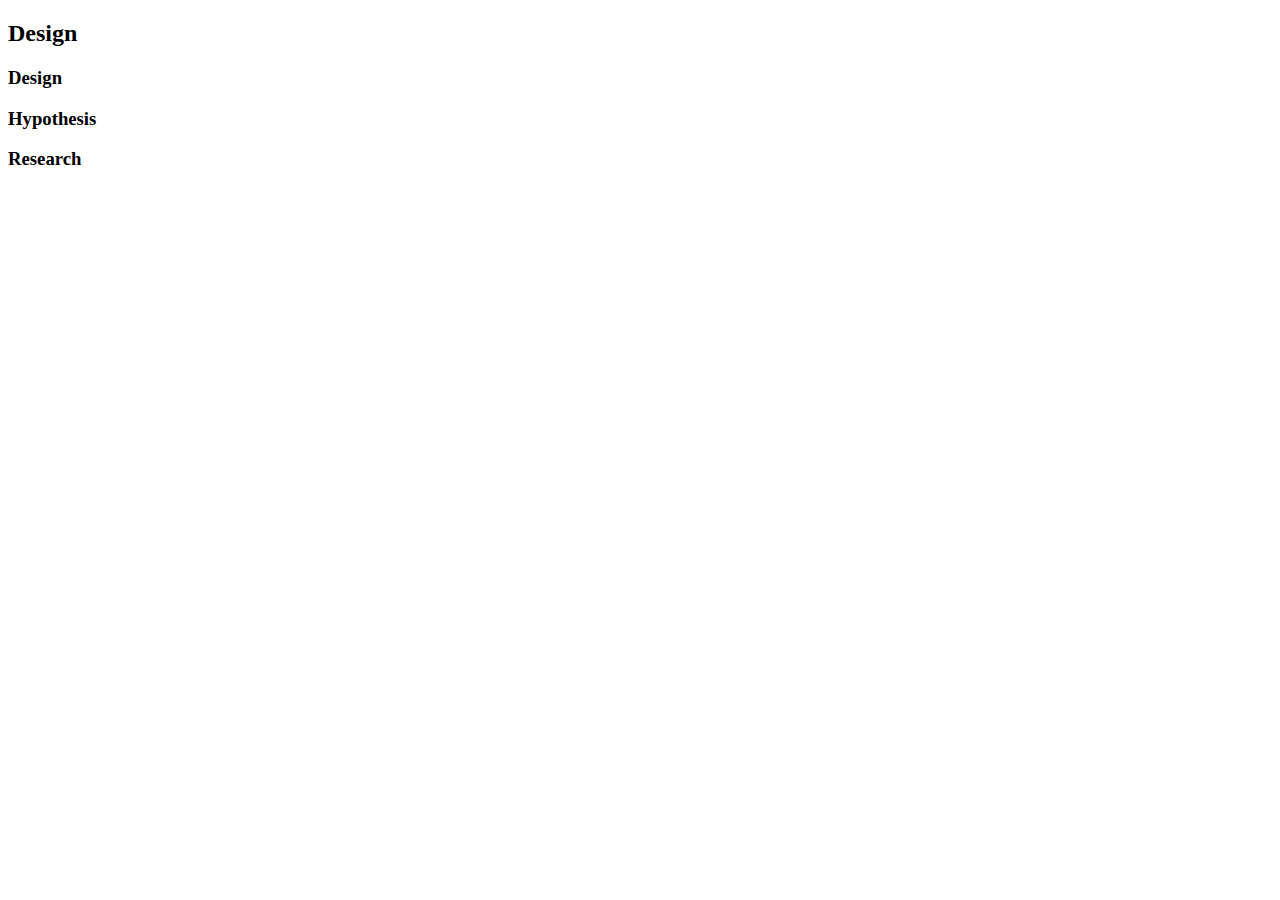
==== docs/pages/create.html @ 5b7a9b88 "add rest of headings" ====
<!DOCTYPE html>
<html lang="en">
  <head>
    <meta charset="UTF-8" />
    <meta http-equiv="X-UA-Compatible" content="IE=edge" />
    <meta name="viewport" content="width=device-width, initial-scale=1.0" />
    <title>Introduction</title>
  </head>
  <body>
    <h2>Design</h2>
    <div>
      <h3>Design</h3>
      <p></p>
    </div>
    <div>
      <h3>Hypothesis</h3>
      <p></p>
    </div>
    <div>
      <h3>Research</h3>
      <p></p>
    </div>
  </body>
</html>
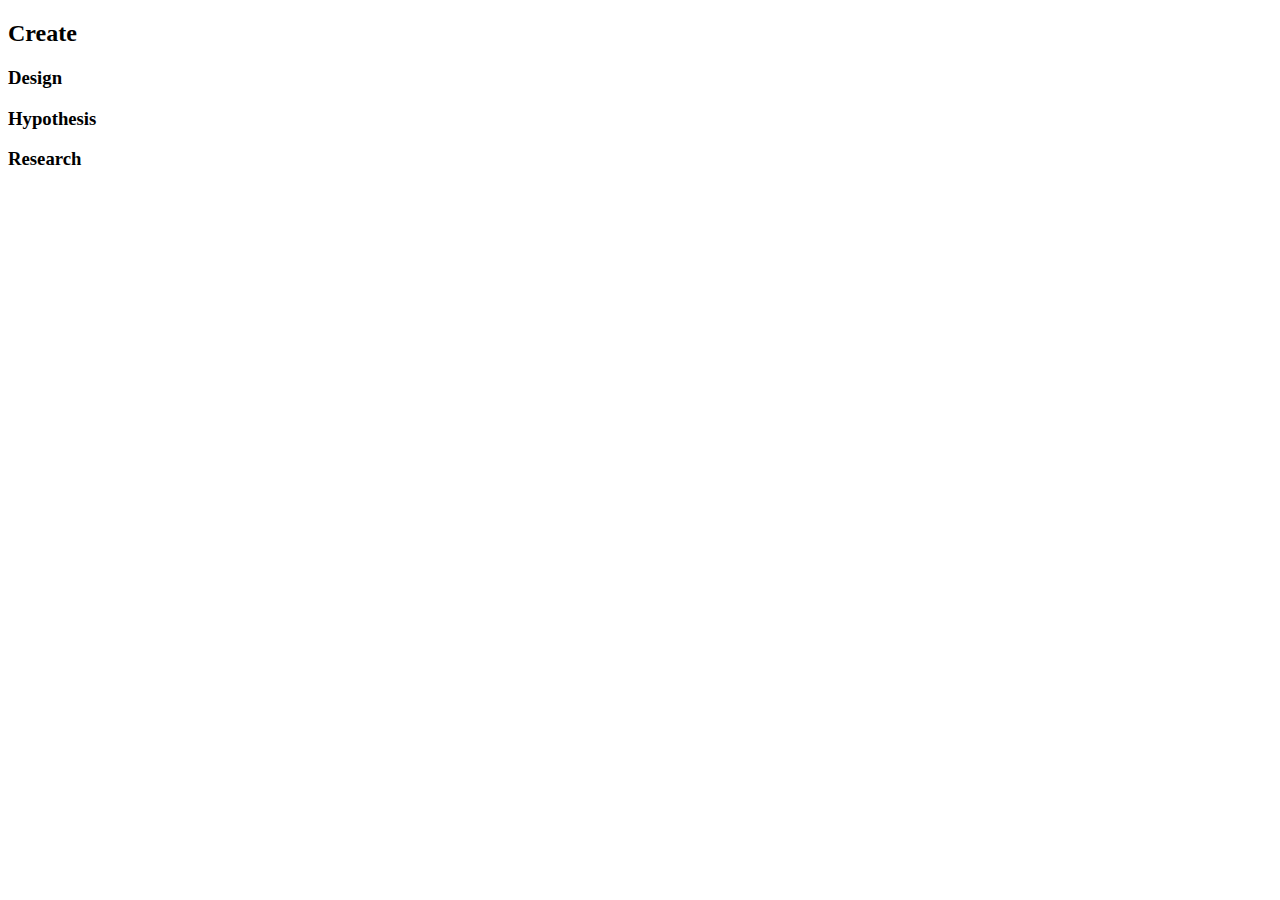
==== commit 31d6629d: "Add files via upload" ====
--- a/docs/pages/create.html
+++ b/docs/pages/create.html
@@ -7,7 +7,7 @@
     <title>Introduction</title>
   </head>
   <body>
-    <h2>Design</h2>
+    <h2>Create</h2>
     <div>
       <h3>Design</h3>
       <p></p>
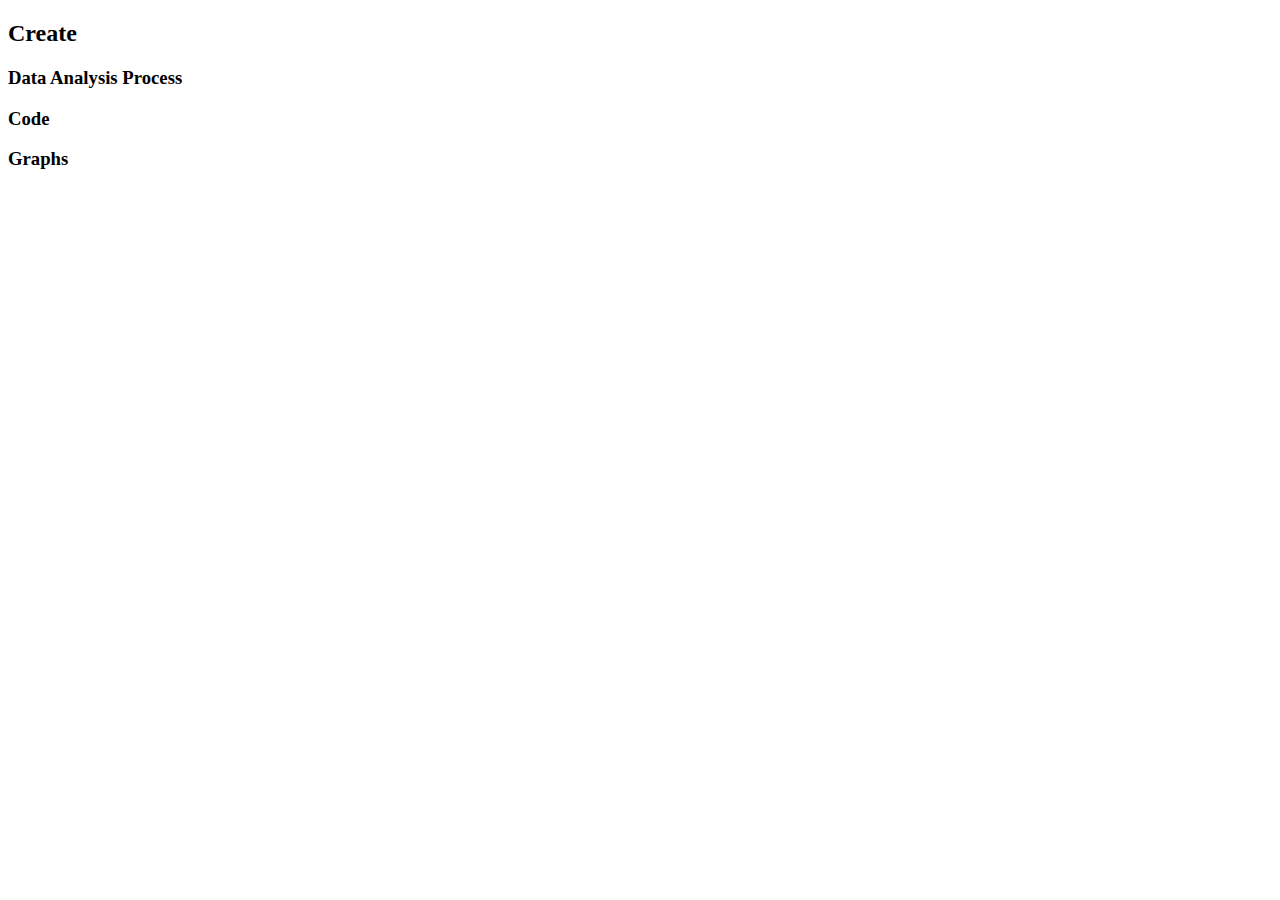
==== commit baf69819: "fixed extra files" ====
--- a/docs/pages/create.html
+++ b/docs/pages/create.html
@@ -9,15 +9,15 @@
   <body>
     <h2>Create</h2>
     <div>
-      <h3>Design</h3>
+      <h3>Data Analysis Process</h3>
       <p></p>
     </div>
     <div>
-      <h3>Hypothesis</h3>
+      <h3>Code</h3>
       <p></p>
     </div>
     <div>
-      <h3>Research</h3>
+      <h3>Graphs</h3>
       <p></p>
     </div>
   </body>
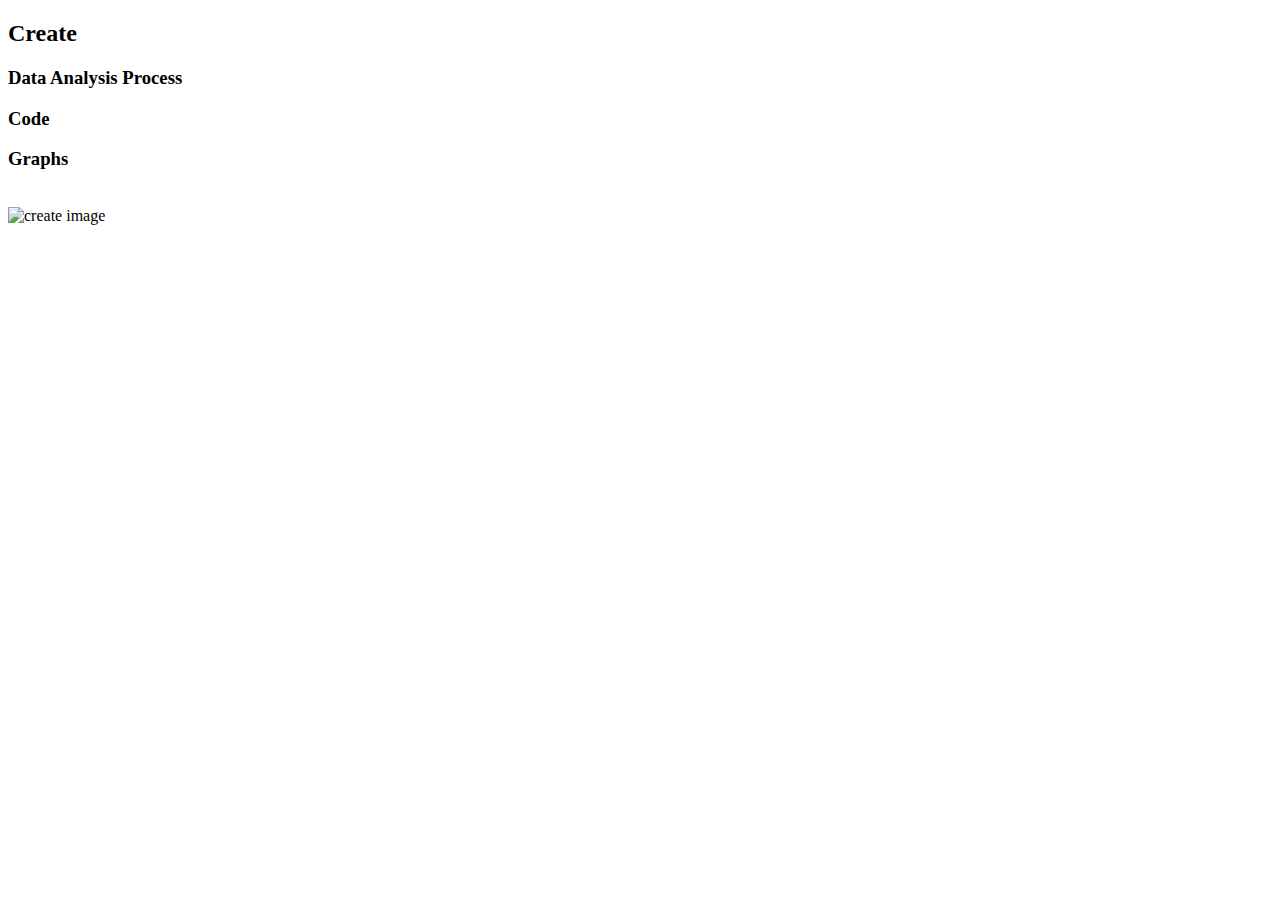
==== commit 1980ad3c: "add js comments" ====
--- a/docs/pages/create.html
+++ b/docs/pages/create.html
@@ -9,16 +9,18 @@
   <body>
     <h2>Create</h2>
     <div>
-      <h3>Data Analysis Process</h3>
+      <h3 class="h3 1">Data Analysis Process</h3>
       <p></p>
     </div>
     <div>
-      <h3>Code</h3>
+      <h3 class="h3 1">Code</h3>
       <p></p>
     </div>
     <div>
-      <h3>Graphs</h3>
+      <h3 class="h3 1">Graphs</h3>
       <p></p>
+      <br />
+      <img src="https://www.simplybusiness.co.uk/static/957ecdd977934fd469112f410a90c14e/cd634/how-to-become-a-builder.webp" alt="create image"/>
     </div>
   </body>
 </html>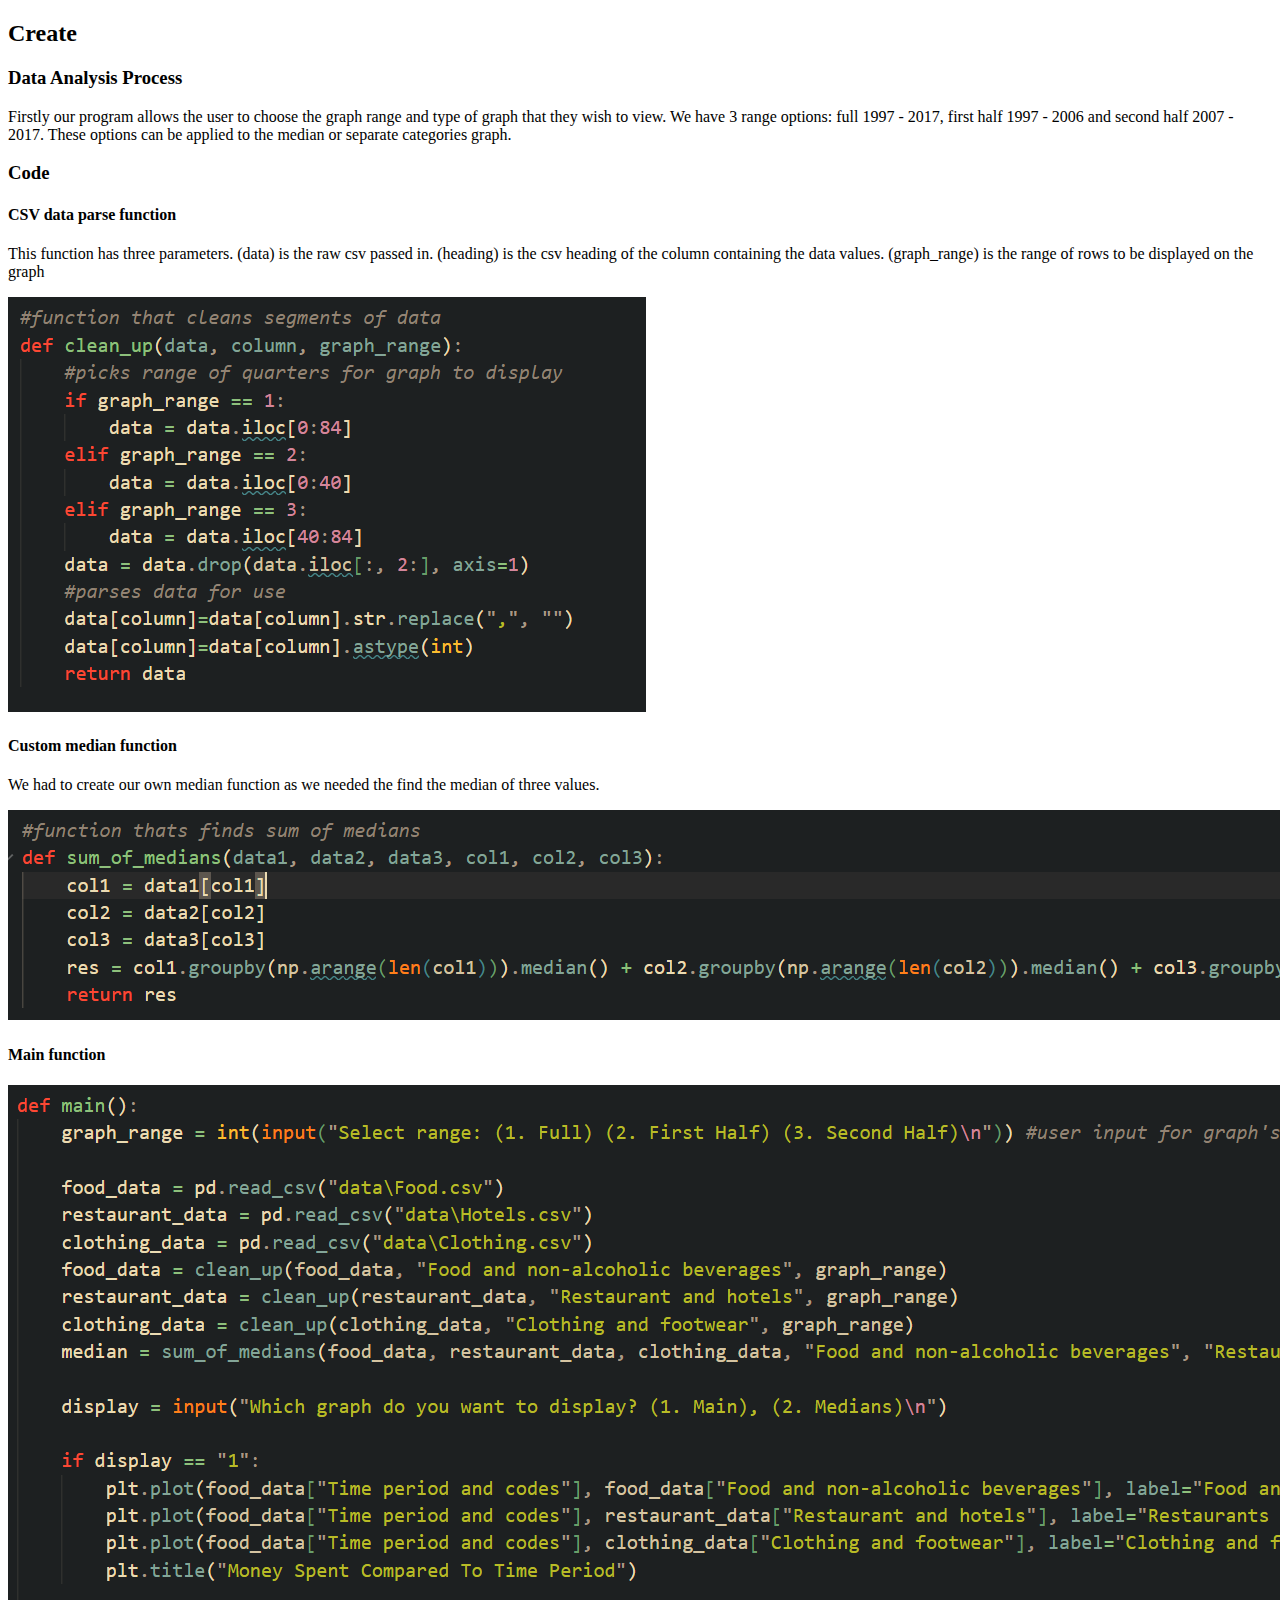
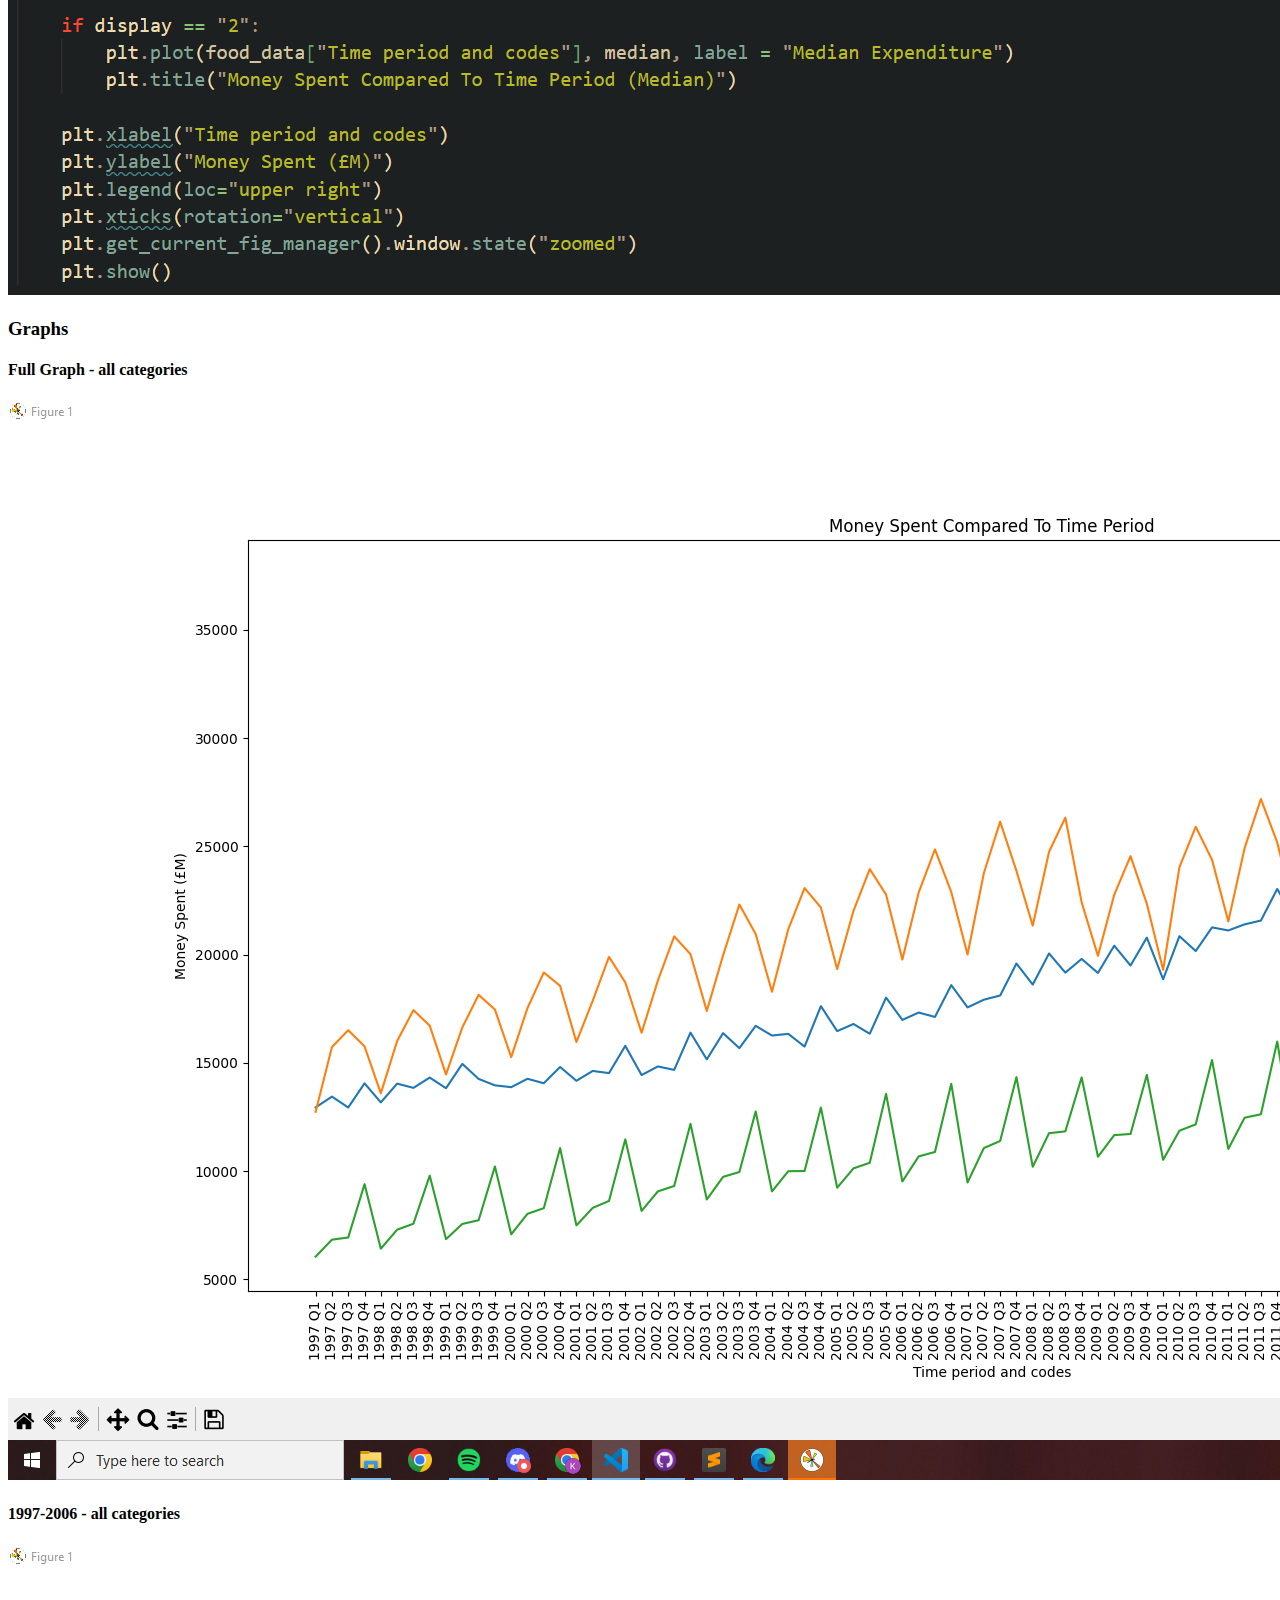
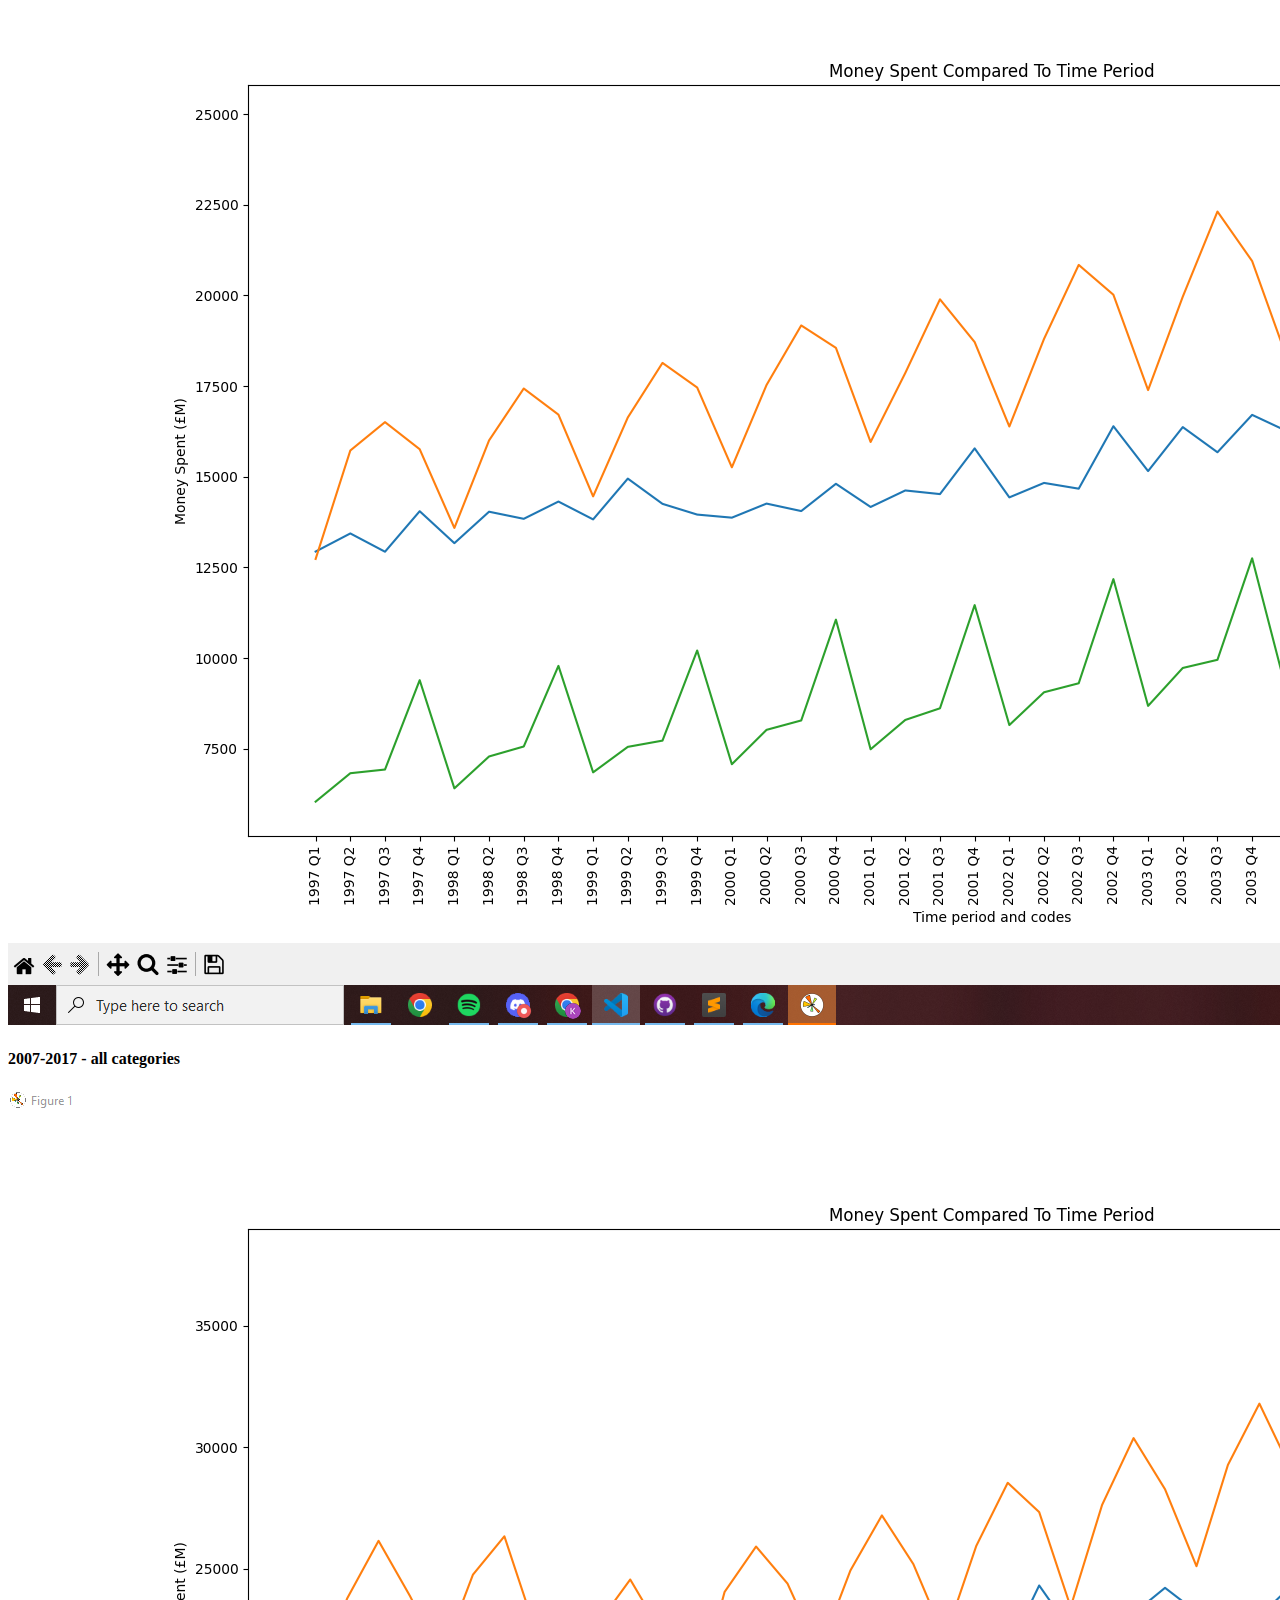
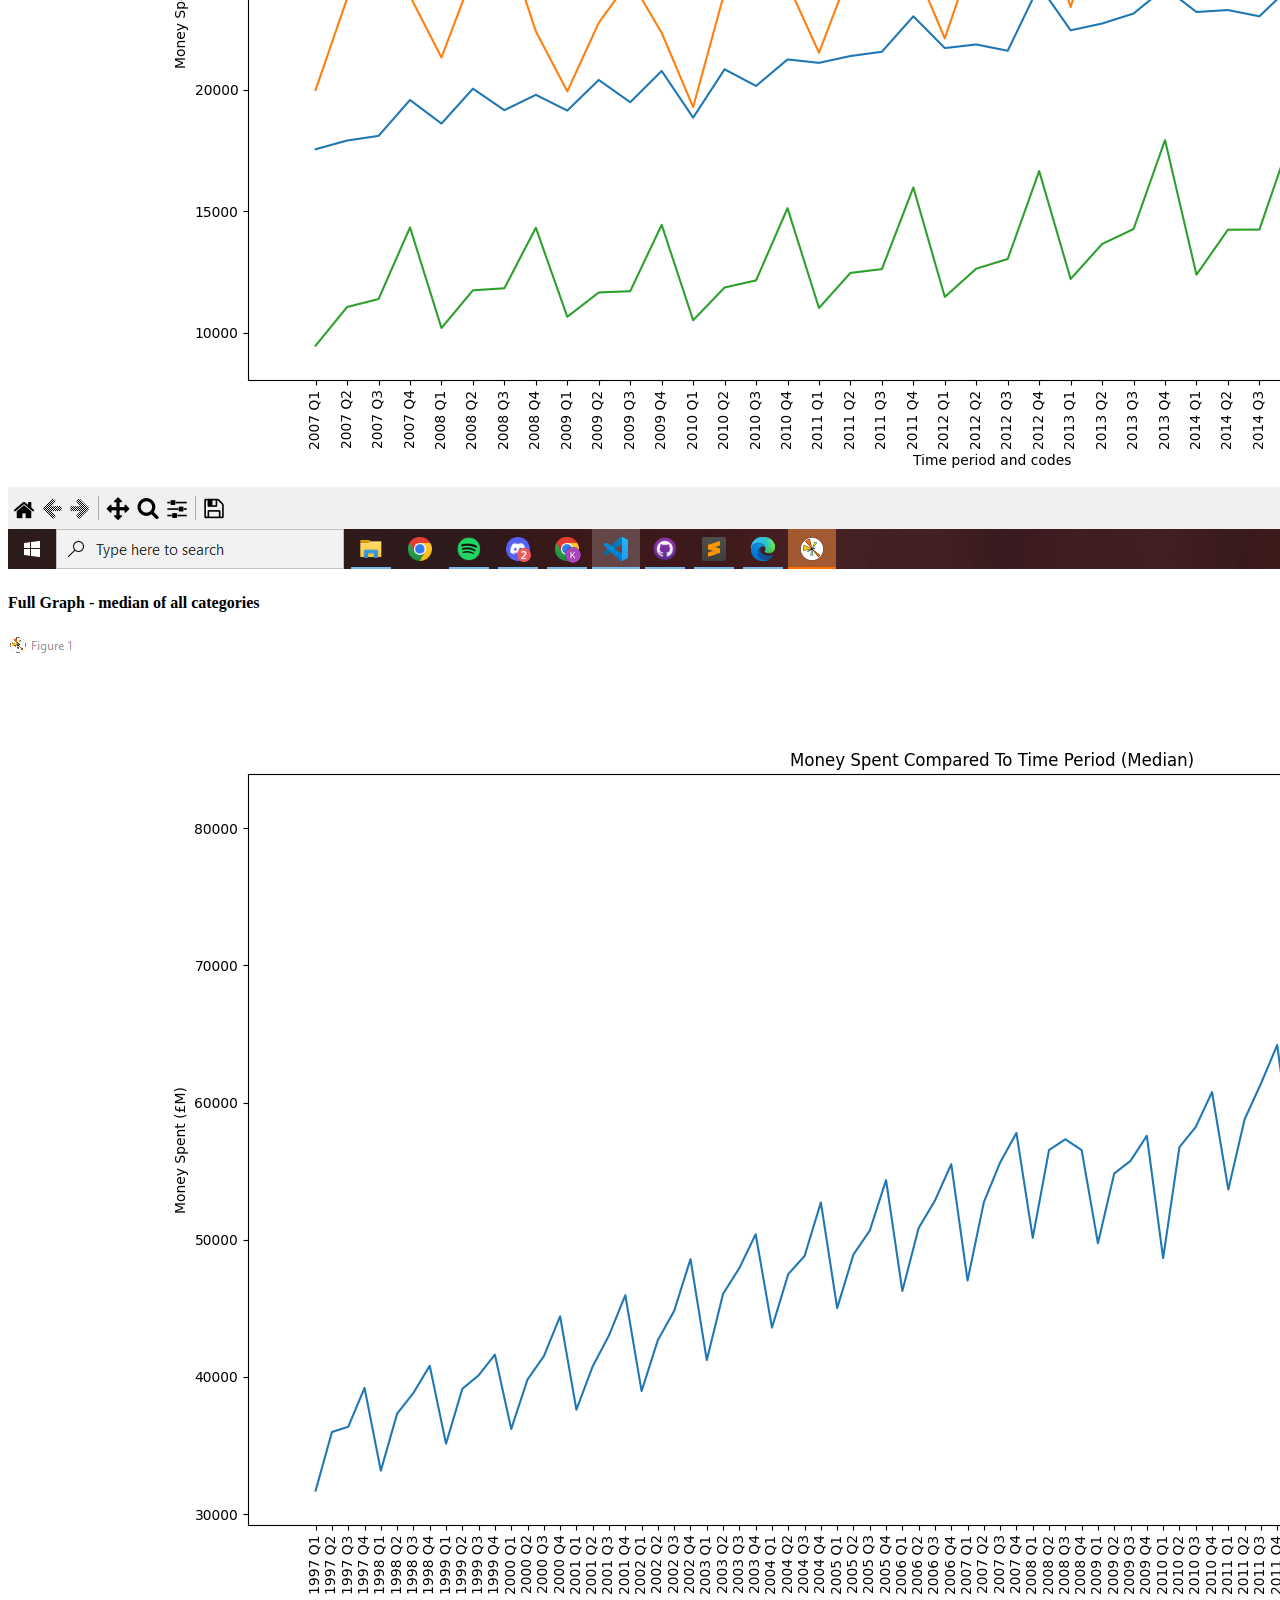
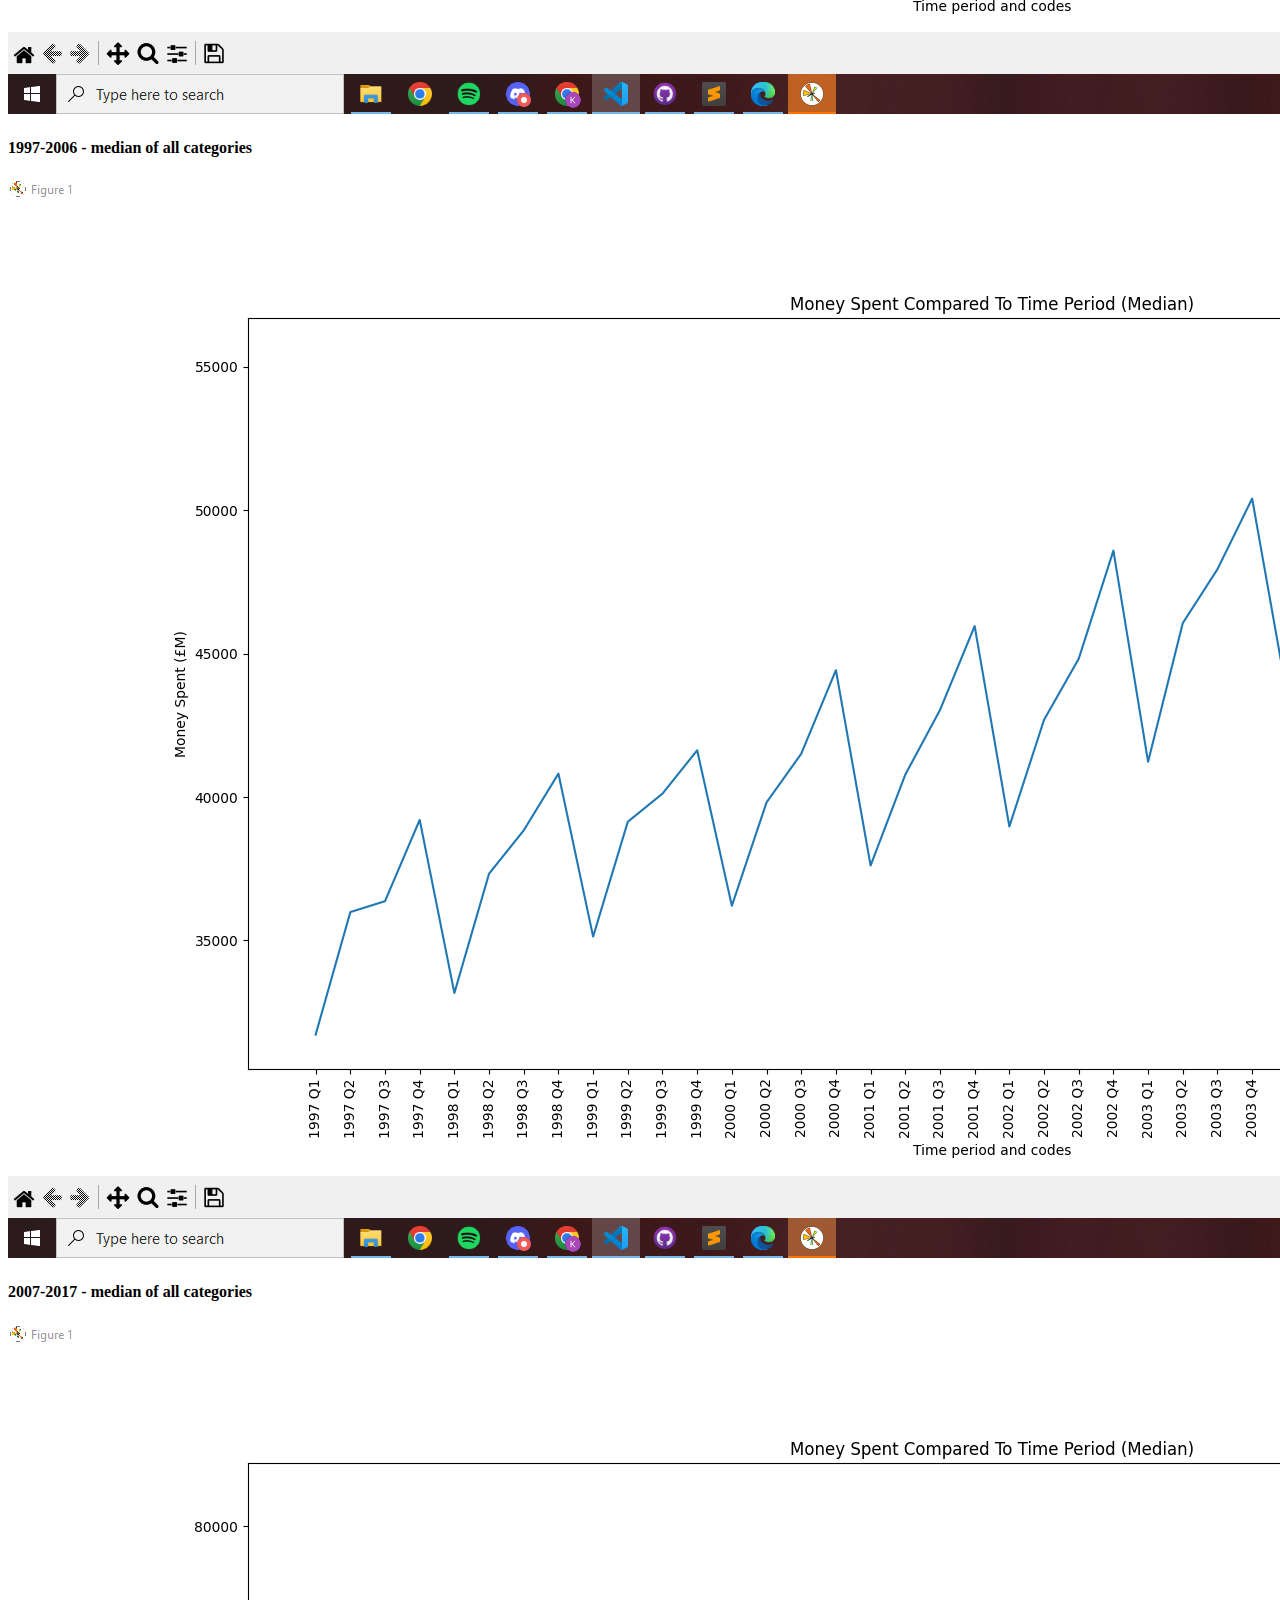
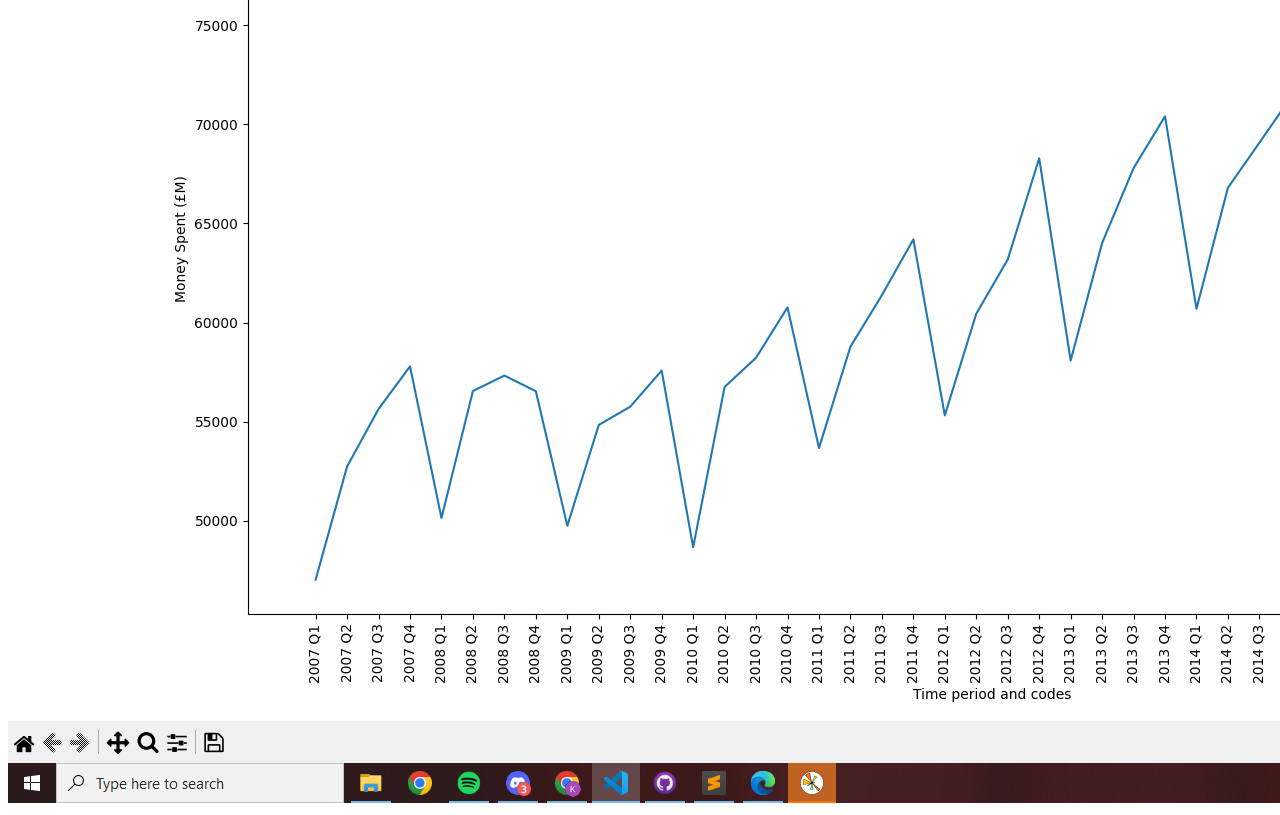
==== commit ed915b52: "added more images" ====
--- a/docs/pages/create.html
+++ b/docs/pages/create.html
@@ -4,23 +4,66 @@
     <meta charset="UTF-8" />
     <meta http-equiv="X-UA-Compatible" content="IE=edge" />
     <meta name="viewport" content="width=device-width, initial-scale=1.0" />
-    <title>Introduction</title>
+    <title>Create</title>
   </head>
   <body>
     <h2>Create</h2>
     <div>
       <h3 class="h3 1">Data Analysis Process</h3>
-      <p></p>
+      <p>
+        Firstly our program allows the user to choose the graph range and type
+        of graph that they wish to view. We have 3 range options: full 1997 -
+        2017, first half 1997 - 2006 and second half 2007 - 2017. These options
+        can be applied to the median or separate categories graph.
+      </p>
     </div>
     <div>
       <h3 class="h3 1">Code</h3>
-      <p></p>
+      <div>
+        <h4>CSV data parse function</h4>
+        <p>
+          This function has three parameters. (data) is the raw csv passed in.
+          (heading) is the csv heading of the column containing the data values.
+          (graph_range) is the range of rows to be displayed on the graph
+        </p>
+        <img class="graph" src="/docs/images/code/Clean.png" />
+      </div>
+      <div>
+        <h4>Custom median function</h4>
+        <p>We had to create our own median function as we needed the find the median of three values.</p>
+        <img class="graph" src="/docs/images/code/Median.png" />
+      </div>
+      <div>
+        <h4>Main function</h4>
+        <img class="graph" src="/docs/images/code/Main.png" />
+      </div>
     </div>
     <div>
       <h3 class="h3 1">Graphs</h3>
-      <p></p>
-      <br />
-      <img src="https://www.simplybusiness.co.uk/static/957ecdd977934fd469112f410a90c14e/cd634/how-to-become-a-builder.webp" alt="create image"/>
+      <div>
+        <h4>Full Graph - all categories</h4>
+        <img class="graph" src="/docs/images/graphs/Graph1.1.png" />
+      </div>
+      <div>
+        <h4>1997-2006 - all categories</h4>
+        <img class="graph" src="/docs/images/graphs/Graph1.2.png" />
+      </div>
+      <div>
+        <h4>2007-2017 - all categories</h4>
+        <img class="graph" src="/docs/images/graphs/Graph1.3.png" />
+      </div>
+      <div>
+        <h4>Full Graph - median of all categories</h4>
+        <img class="graph" src="/docs/images/graphs/Graph2.1.png" />
+      </div>
+      <div>
+        <h4>1997-2006 - median of all categories</h4>
+        <img class="graph" src="/docs/images/graphs/Graph2.2.png" />
+      </div>
+      <div>
+        <h4>2007-2017 - median of all categories</h4>
+        <img class="graph" src="/docs/images/graphs/Graph2.3.png" />
+      </div>
     </div>
   </body>
-</html>+</html>
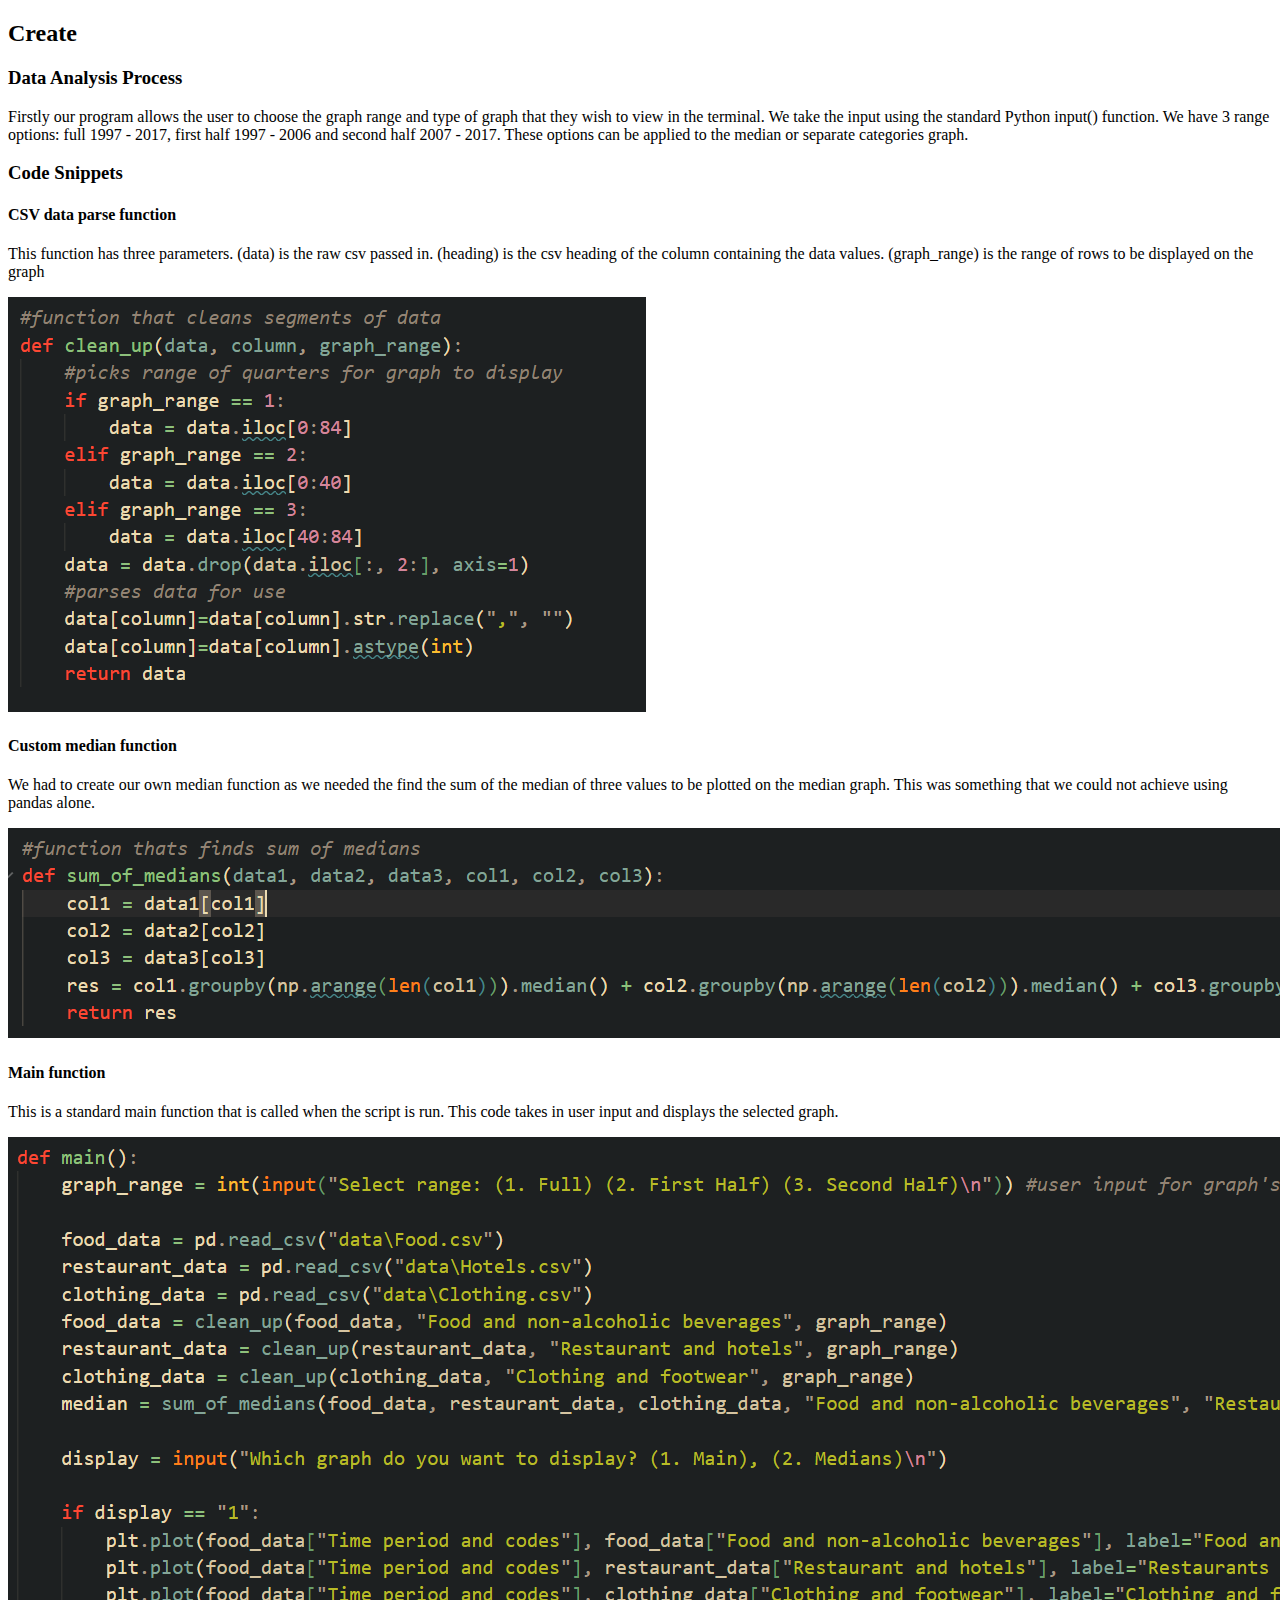
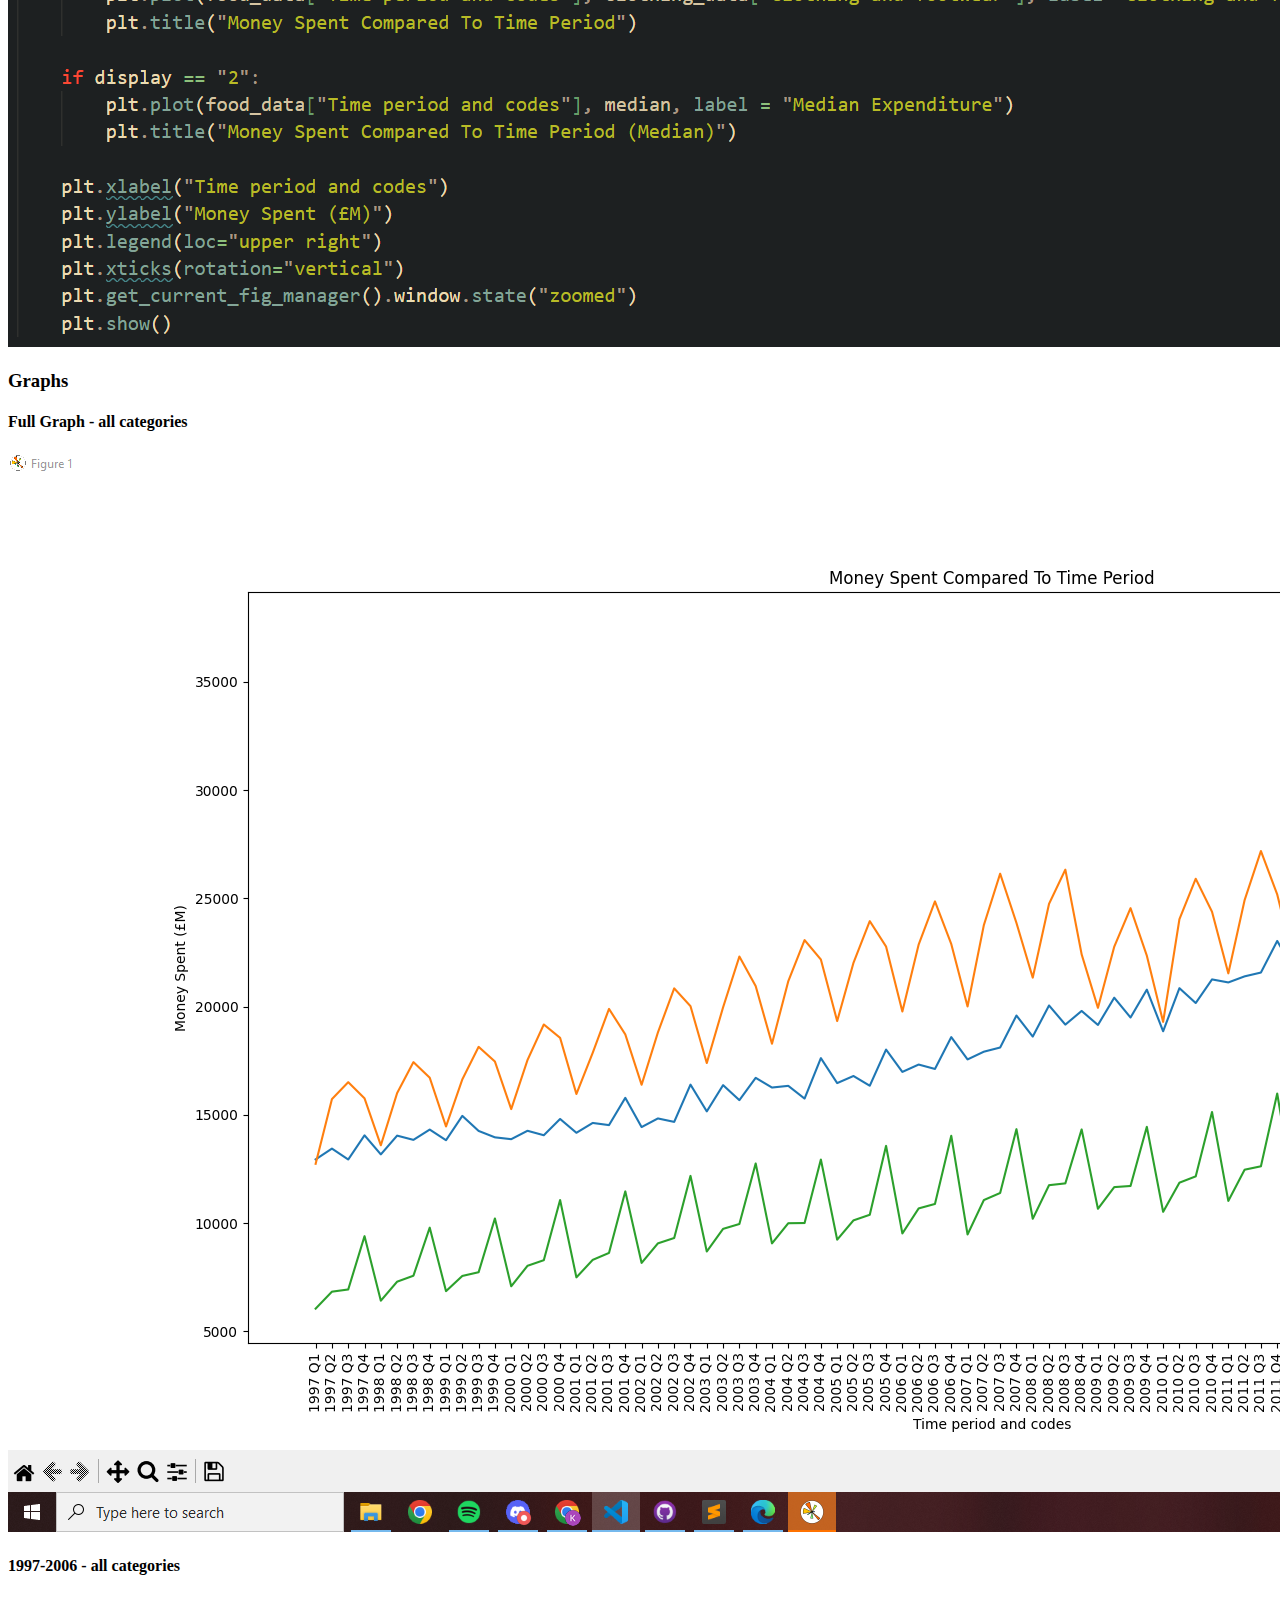
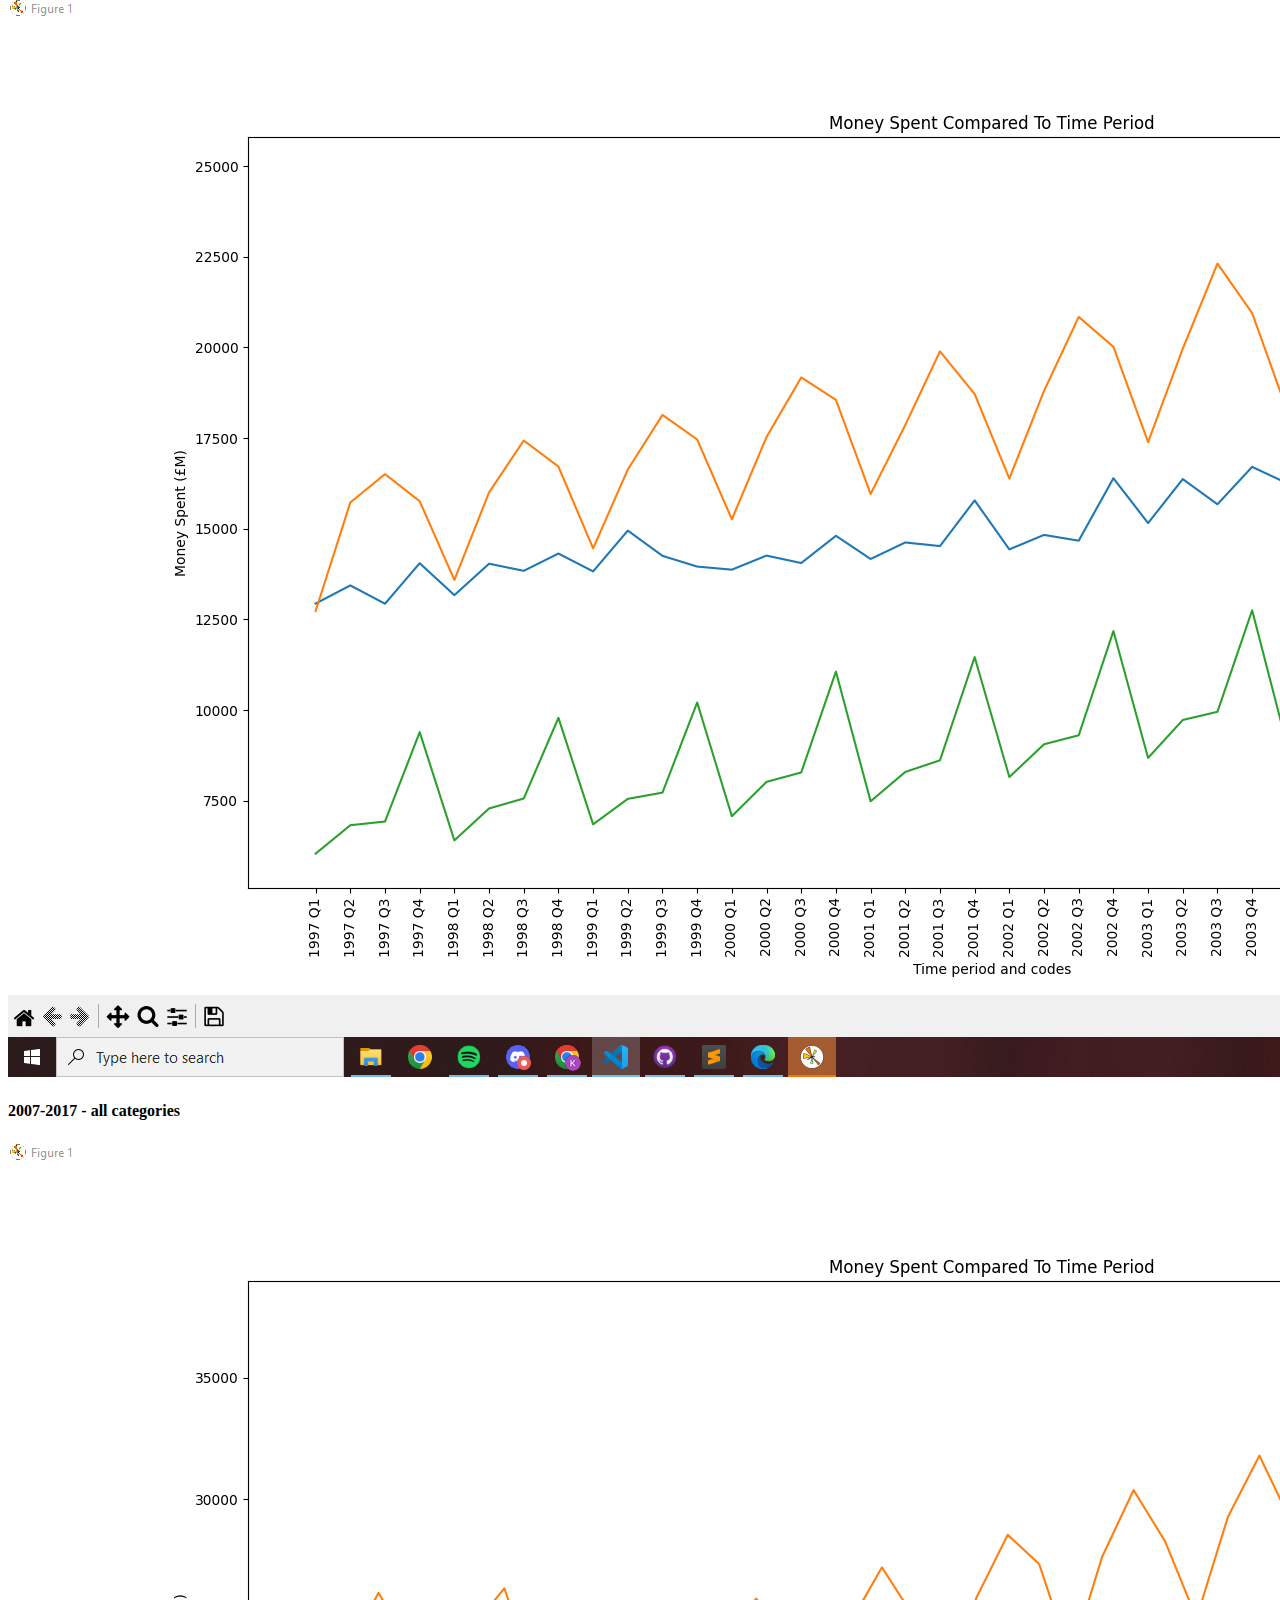
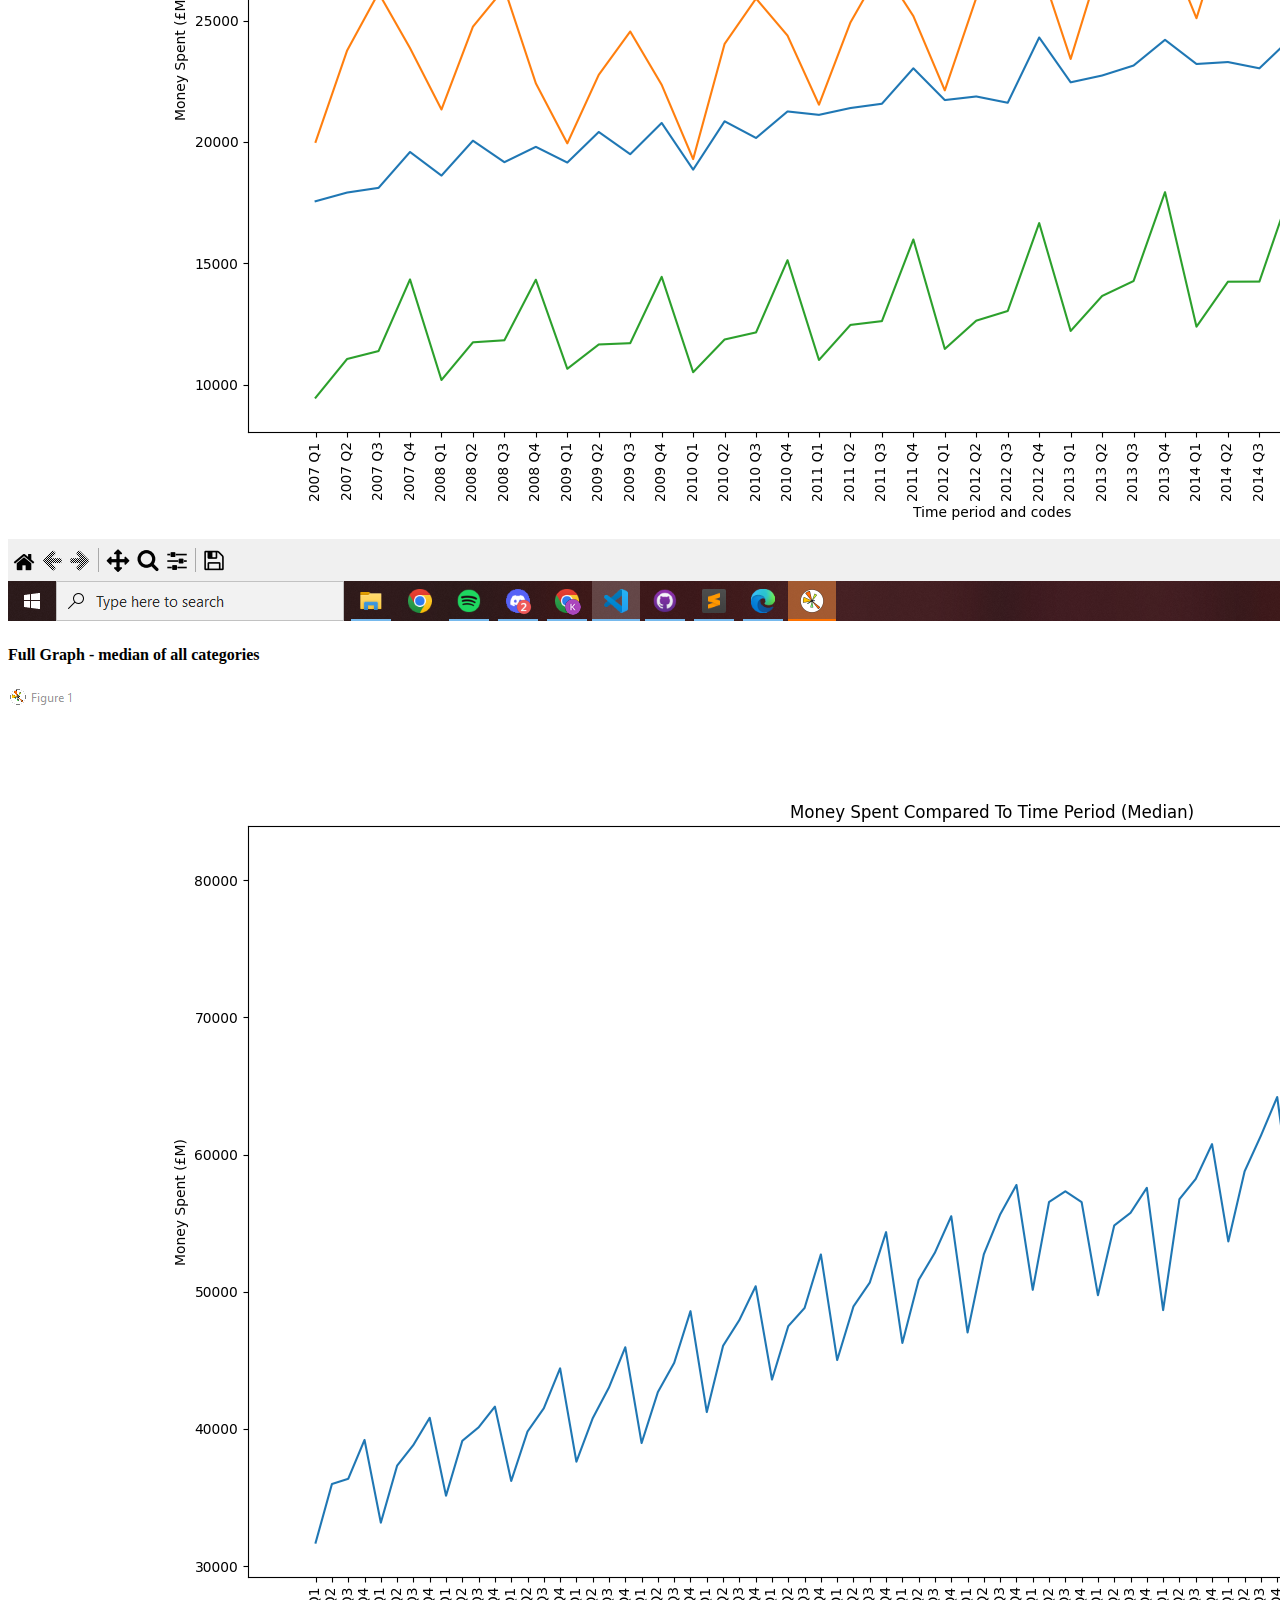
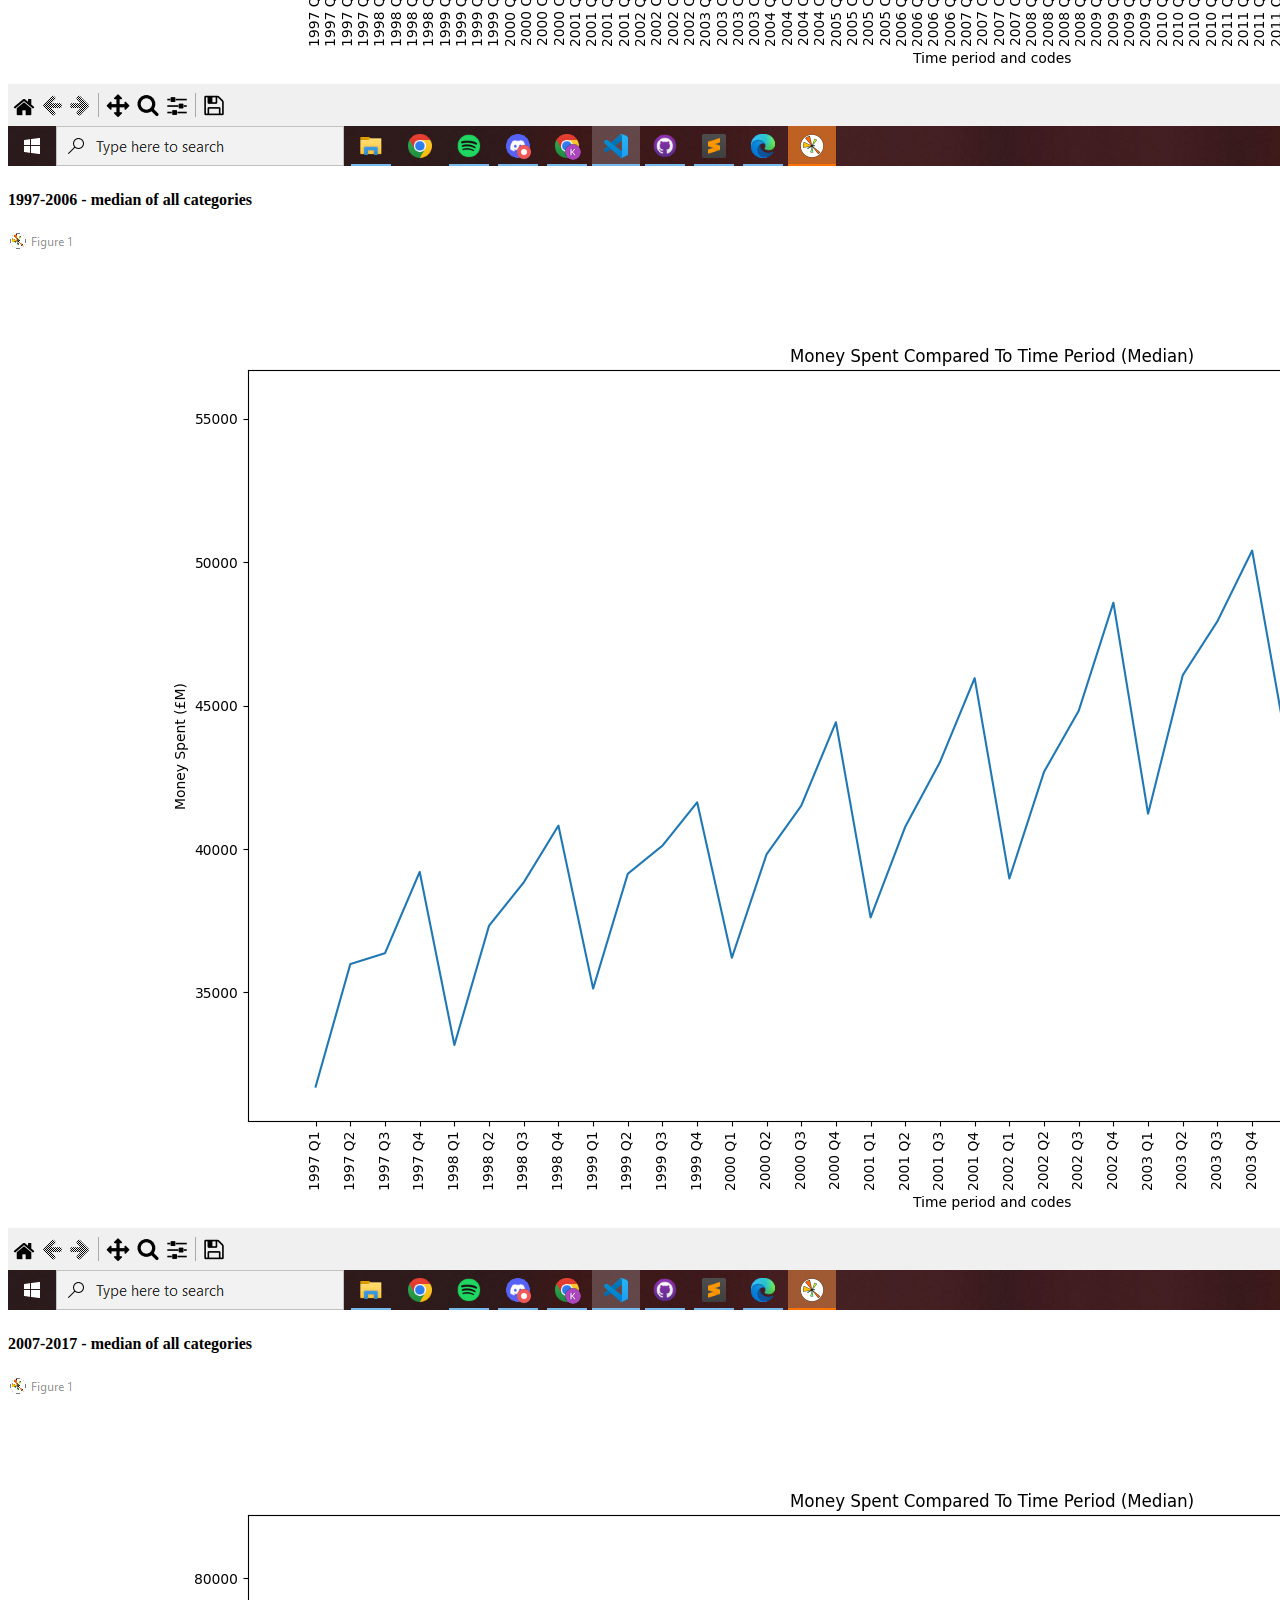
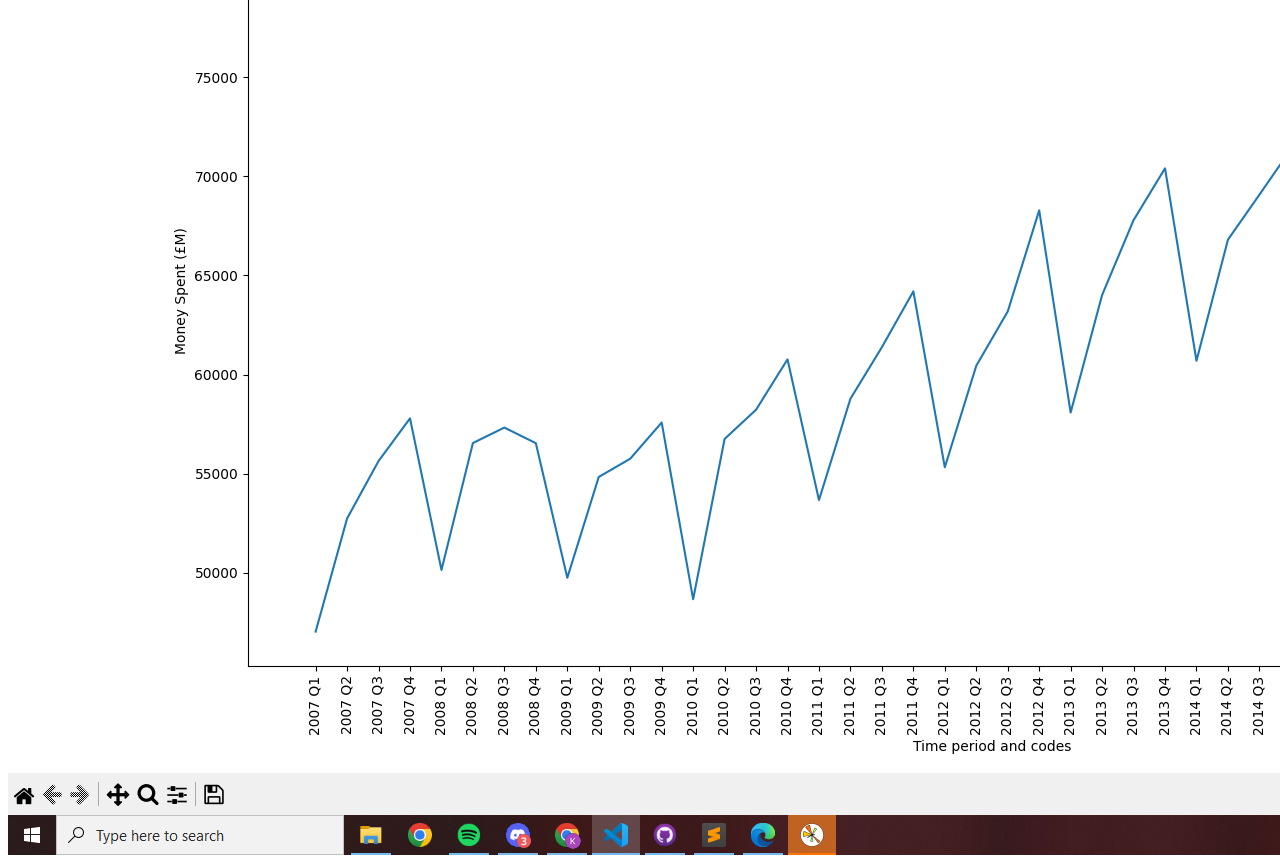
==== commit e9230112: "reflection" ====
--- a/docs/pages/create.html
+++ b/docs/pages/create.html
@@ -12,13 +12,14 @@
       <h3 class="h3 1">Data Analysis Process</h3>
       <p>
         Firstly our program allows the user to choose the graph range and type
-        of graph that they wish to view. We have 3 range options: full 1997 -
-        2017, first half 1997 - 2006 and second half 2007 - 2017. These options
-        can be applied to the median or separate categories graph.
+        of graph that they wish to view in the terminal. We take the input using
+        the standard Python input() function. We have 3 range options: full 1997
+        - 2017, first half 1997 - 2006 and second half 2007 - 2017. These
+        options can be applied to the median or separate categories graph.
       </p>
     </div>
     <div>
-      <h3 class="h3 1">Code</h3>
+      <h3 class="h3 1">Code Snippets</h3>
       <div>
         <h4>CSV data parse function</h4>
         <p>
@@ -26,16 +27,24 @@
           (heading) is the csv heading of the column containing the data values.
           (graph_range) is the range of rows to be displayed on the graph
         </p>
-        <img class="graph" src="/docs/images/code/Clean.png" />
+        <img class="code" src="/docs/images/code/Clean.png" />
       </div>
       <div>
         <h4>Custom median function</h4>
-        <p>We had to create our own median function as we needed the find the median of three values.</p>
-        <img class="graph" src="/docs/images/code/Median.png" />
+        <p>
+          We had to create our own median function as we needed the find the sum
+          of the median of three values to be plotted on the median graph. This
+          was something that we could not achieve using pandas alone.
+        </p>
+        <img class="code" src="/docs/images/code/Median.png" />
       </div>
       <div>
         <h4>Main function</h4>
-        <img class="graph" src="/docs/images/code/Main.png" />
+        <p>
+          This is a standard main function that is called when the script is
+          run. This code takes in user input and displays the selected graph.
+        </p>
+        <img class="code" src="/docs/images/code/Main.png" />
       </div>
     </div>
     <div>
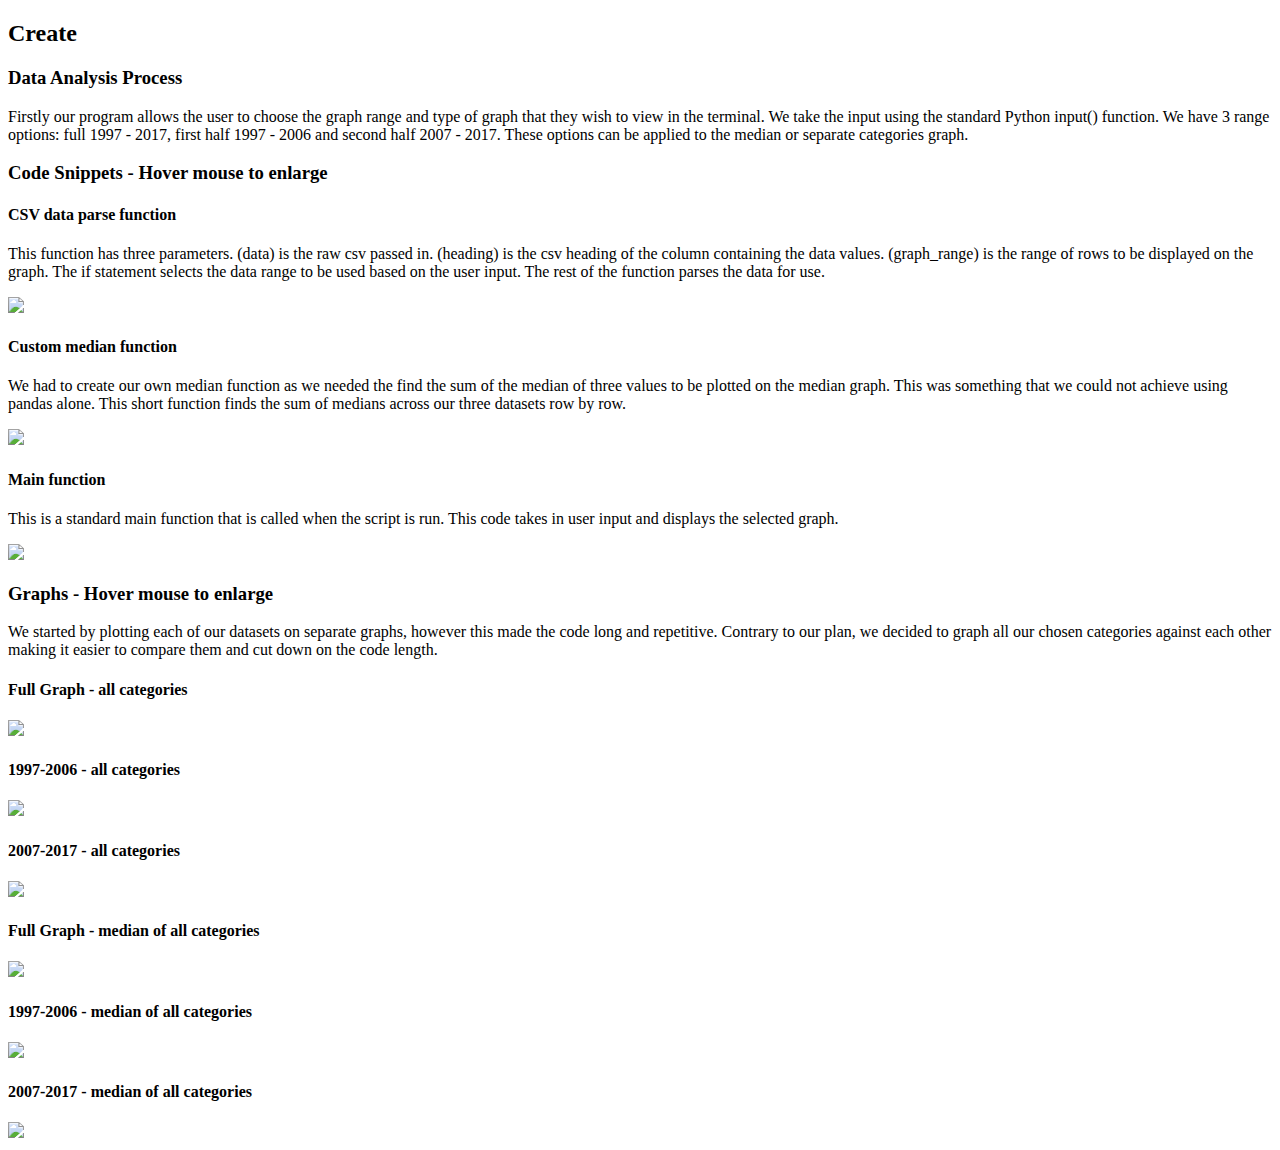
==== commit 2b3df1de: "final commit" ====
--- a/docs/pages/create.html
+++ b/docs/pages/create.html
@@ -19,24 +19,28 @@
       </p>
     </div>
     <div>
-      <h3 class="h3 1">Code Snippets</h3>
+      <h3 class="h3 1">Code Snippets - Hover mouse to enlarge</h3>
       <div>
         <h4>CSV data parse function</h4>
         <p>
           This function has three parameters. (data) is the raw csv passed in.
           (heading) is the csv heading of the column containing the data values.
-          (graph_range) is the range of rows to be displayed on the graph
+          (graph_range) is the range of rows to be displayed on the graph. The
+          if statement selects the data range to be used based on the user
+          input. The rest of the function parses the data for use.
         </p>
-        <img class="code" src="/docs/images/code/Clean.png" />
+        <img class="code" src="/ALT-2-main/docs/images/code/Clean.png" />
       </div>
       <div>
         <h4>Custom median function</h4>
         <p>
           We had to create our own median function as we needed the find the sum
           of the median of three values to be plotted on the median graph. This
-          was something that we could not achieve using pandas alone.
+          was something that we could not achieve using pandas alone. This short
+          function finds the sum of medians across our three datasets row by
+          row.
         </p>
-        <img class="code" src="/docs/images/code/Median.png" />
+        <img class="code" src="/ALT-2-main/docs/images/code/Median.png" />
       </div>
       <div>
         <h4>Main function</h4>
@@ -44,34 +48,40 @@
           This is a standard main function that is called when the script is
           run. This code takes in user input and displays the selected graph.
         </p>
-        <img class="code" src="/docs/images/code/Main.png" />
+        <img class="code" src="/ALT-2-main/docs/images/code/Main.png" />
       </div>
     </div>
     <div>
-      <h3 class="h3 1">Graphs</h3>
+      <h3 class="h3 1">Graphs - Hover mouse to enlarge</h3>
+      <p>
+        We started by plotting each of our datasets on separate graphs, however
+        this made the code long and repetitive. Contrary to our plan, we decided
+        to graph all our chosen categories against each other making it easier
+        to compare them and cut down on the code length.
+      </p>
       <div>
         <h4>Full Graph - all categories</h4>
-        <img class="graph" src="/docs/images/graphs/Graph1.1.png" />
+        <img class="graph" src="/ALT-2-main/docs/images/graphs/Graph1.1.png" />
       </div>
       <div>
         <h4>1997-2006 - all categories</h4>
-        <img class="graph" src="/docs/images/graphs/Graph1.2.png" />
+        <img class="graph" src="/ALT-2-main/docs/images/graphs/Graph1.2.png" />
       </div>
       <div>
         <h4>2007-2017 - all categories</h4>
-        <img class="graph" src="/docs/images/graphs/Graph1.3.png" />
+        <img class="graph" src="/ALT-2-main/docs/images/graphs/Graph1.3.png" />
       </div>
       <div>
         <h4>Full Graph - median of all categories</h4>
-        <img class="graph" src="/docs/images/graphs/Graph2.1.png" />
+        <img class="graph" src="/ALT-2-main/docs/images/graphs/Graph2.1.png" />
       </div>
       <div>
         <h4>1997-2006 - median of all categories</h4>
-        <img class="graph" src="/docs/images/graphs/Graph2.2.png" />
+        <img class="graph" src="/ALT-2-main/docs/images/graphs/Graph2.2.png" />
       </div>
       <div>
         <h4>2007-2017 - median of all categories</h4>
-        <img class="graph" src="/docs/images/graphs/Graph2.3.png" />
+        <img class="graph" src="/ALT-2-main/docs/images/graphs/Graph2.3.png" />
       </div>
     </div>
   </body>
